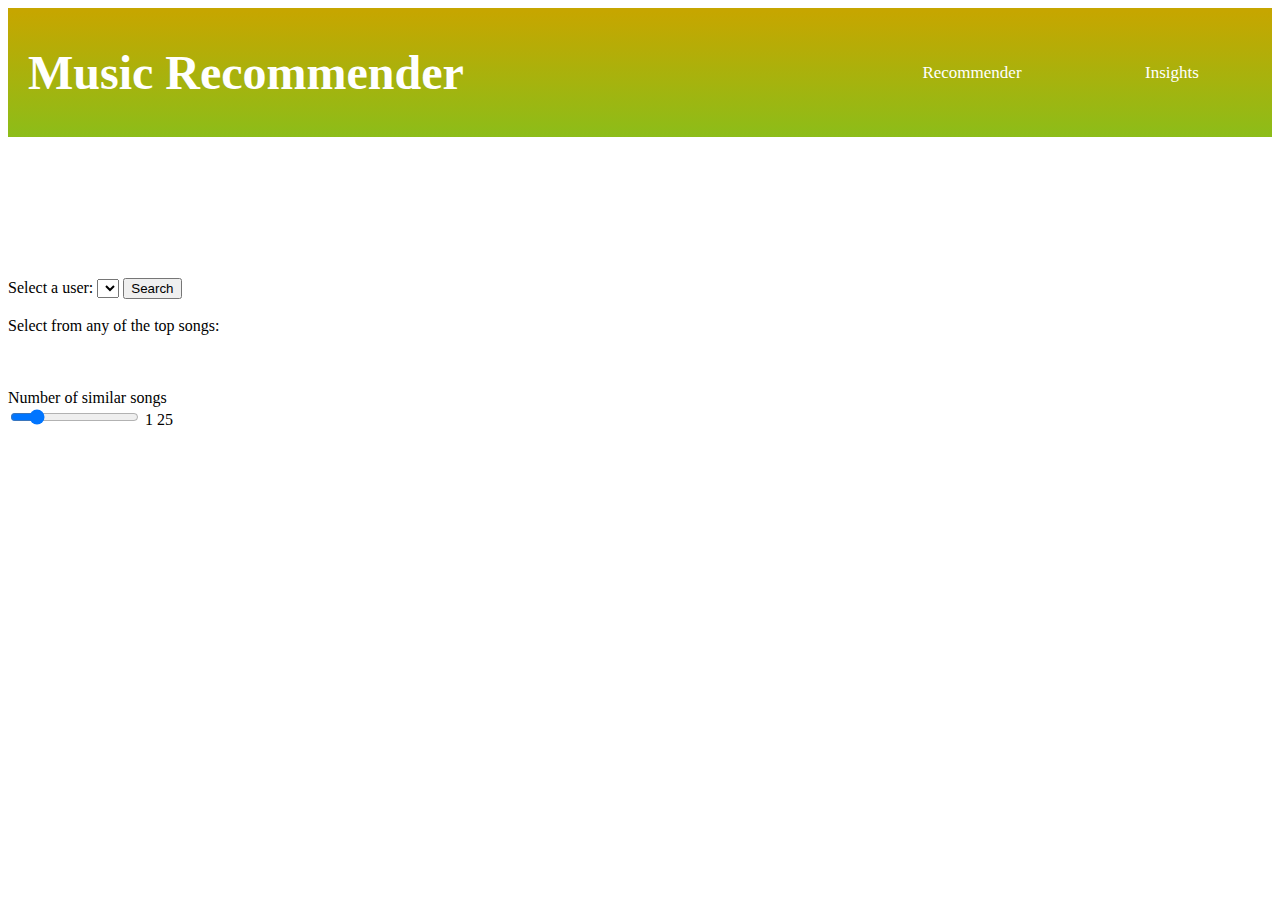
==== webapp/index.html @ 54e32ed4 "second commit" ====
<!DOCTYPE html>
<head>
    <link rel="stylesheet" href="home.css">
    <link rel="stylesheet" href="//rawgithub.com/Caged/d3-tip/master/examples/example-styles.css">
    <meta charset="utf-8">
    <title>Music Recommender</title>
</head>

<body>
  <script type="text/javascript" src="../lib/d3.v5.min.js"></script>
  <script type="text/javascript" src="../lib/d3-tip.min.js"></script>
  <script type="text/javascript" src='../lib/plotly-2.27.0.min.js'></script>
  <script type="text/javascript" src="main_artist.js"></script>

  <div>
    <link href="./home.css" rel="stylesheet" />
    <div class="home-container">
      <header data-role="Header" class="home-header">
        <h1 class="home-text">Music Recommender</h1>
        <div class="home-nav">
          <nav class="navigation-links-nav navigation-links-root-class-name15">
            <a href="index.html" class="navigation-links-navlink">
              <span>Recommender</span>
            </a>
            <a href="insights.html" class="navigation-links-navlink1">
              <span>Insights</span>
            </a>
          </nav>
        </div>
      </header>
    </div>
  </div>

  <label>Select a user:</label>
  <select class="select_user" id="user"></select>
  <button id = "search">Search</button>
  
  <br><br>
  <div id="top_songs">Select from any of the top songs:
  <br><br>
  </div>
  <br><br>
  
  <div class="slider-container">
  <div class="slider-text">Number of similar songs</div>
  <div>
      <input type="range" min="1" max="25" value="5" class="slider" id="similar_count_slider">
      <span class="slider-label slider-min">1</span>
      <span class="slider-label slider-max">25</span>
</div>
</div>

</body>
</html>
---- webapp/home.css ----
.navigation-links-nav {
  flex: 0 0 auto;
  display: flex;
  align-items: center;
  flex-direction: row;
}
.navigation-links-navlink {
  color: #ffffff;
  font-size: 32px;
  text-decoration: none;
}
.navigation-links-navlink1 {
  color: #ffffff;
  font-size: 32px;
  margin-left: var(--dl-space-space-twounits);
  text-decoration: none;
}








.navigation-links-root-class-name15 {
  width: 100%;
  overflow: auto;
}

.navigation-links-root-class-name15 a{
float: left;
  padding: 12px;
  color: rgb(255, 255, 255);
  text-decoration: none;
  font-size: 17px;
  width: 100%; /* Four equal-width links. If you have two links, use 50%, and 33.33% for three links, etc.. */
  text-align: center; /* If you want the text to be centered */
}

@media(max-width: 767px) {
  .navigation-links-nav {
    align-items: flex-start;
    flex-direction: column;
  }
  .navigation-links-navlink {
    margin-bottom: var(--dl-space-space-unit);
    margin-left: 10;
    margin-right: 10;
  }
  .navigation-links-navlink1 {
    margin-left: 10;
    margin-right: 20;
    margin-bottom: var(--dl-space-space-unit);
  }
}

.home-container {
  width: 100%;
  display: flex;
  overflow: auto;
  min-height: 30vh;
  align-items: center;
  flex-direction: column;
  justify-content: flex-start;
}
.home-header {
  width: 100%;
  height: 129px;
  display: flex;
  max-width: var(--dl-size-size-maxwidth);
  align-items: center;
  padding-top: var(--dl-space-space-twounits);
  padding-left: var(--dl-space-space-threeunits);
  padding-right: var(--dl-space-space-threeunits);
  padding-bottom: var(--dl-space-space-twounits);
  justify-content: space-between;
  background-image: linear-gradient(180deg, rgb(198, 166, 0) 3.00%,rgb(140, 189, 25) 100.00%);
}
.home-text {
  color: #ffffff;
  font-size: 3em;
  align-self: center;
  font-family: "Inter";
  margin-left: 20px;
}
.home-nav {
  display: flex;
  width: 400px;
}
.home-container1 {
  flex: 0 0 auto;
  width: auto;
  height: auto;
  display: flex;
  align-items: flex-start;
  justify-content: center;
}
.home-text1 {
  color: var(--dl-color-gray-black);
  font-size: 30px;
  align-self: center;
  font-style: normal;
  margin-top: var(--dl-space-space-oneandhalfunits);
  font-weight: 700;
  padding-top: var(--dl-space-space-halfunit);
  margin-right: 10px;
  text-transform: capitalize;
}
.home-container2 {
  flex: 0 0 auto;
  width: auto;
  height: auto;
  display: flex;
  align-items: flex-start;
  justify-content: center;
}
.home-container3 {
  flex: 0 0 auto;
  width: auto;
  height: auto;
  display: flex;
  position: relative;
  align-items: flex-start;
  justify-content: center;
}
.home-select {
  width: var(--dl-size-size-xxlarge);
  align-self: flex-start;
  margin-top: var(--dl-space-space-twounits);
  border-color: var(--dl-color-gray-black);
  border-width: 1px;
}
@media(max-width: 767px) {
  .home-header {
    padding-left: var(--dl-space-space-twounits);
    padding-right: var(--dl-space-space-twounits);
  }
  .home-nav {
    display: none;
  }
}
@media(max-width: 479px) {
  .home-header {
    padding: var(--dl-space-space-unit);
  }
}
---- webapp/home.css ----
.navigation-links-nav {
  flex: 0 0 auto;
  display: flex;
  align-items: center;
  flex-direction: row;
}
.navigation-links-navlink {
  color: #ffffff;
  font-size: 32px;
  text-decoration: none;
}
.navigation-links-navlink1 {
  color: #ffffff;
  font-size: 32px;
  margin-left: var(--dl-space-space-twounits);
  text-decoration: none;
}








.navigation-links-root-class-name15 {
  width: 100%;
  overflow: auto;
}

.navigation-links-root-class-name15 a{
float: left;
  padding: 12px;
  color: rgb(255, 255, 255);
  text-decoration: none;
  font-size: 17px;
  width: 100%; /* Four equal-width links. If you have two links, use 50%, and 33.33% for three links, etc.. */
  text-align: center; /* If you want the text to be centered */
}

@media(max-width: 767px) {
  .navigation-links-nav {
    align-items: flex-start;
    flex-direction: column;
  }
  .navigation-links-navlink {
    margin-bottom: var(--dl-space-space-unit);
    margin-left: 10;
    margin-right: 10;
  }
  .navigation-links-navlink1 {
    margin-left: 10;
    margin-right: 20;
    margin-bottom: var(--dl-space-space-unit);
  }
}

.home-container {
  width: 100%;
  display: flex;
  overflow: auto;
  min-height: 30vh;
  align-items: center;
  flex-direction: column;
  justify-content: flex-start;
}
.home-header {
  width: 100%;
  height: 129px;
  display: flex;
  max-width: var(--dl-size-size-maxwidth);
  align-items: center;
  padding-top: var(--dl-space-space-twounits);
  padding-left: var(--dl-space-space-threeunits);
  padding-right: var(--dl-space-space-threeunits);
  padding-bottom: var(--dl-space-space-twounits);
  justify-content: space-between;
  background-image: linear-gradient(180deg, rgb(198, 166, 0) 3.00%,rgb(140, 189, 25) 100.00%);
}
.home-text {
  color: #ffffff;
  font-size: 3em;
  align-self: center;
  font-family: "Inter";
  margin-left: 20px;
}
.home-nav {
  display: flex;
  width: 400px;
}
.home-container1 {
  flex: 0 0 auto;
  width: auto;
  height: auto;
  display: flex;
  align-items: flex-start;
  justify-content: center;
}
.home-text1 {
  color: var(--dl-color-gray-black);
  font-size: 30px;
  align-self: center;
  font-style: normal;
  margin-top: var(--dl-space-space-oneandhalfunits);
  font-weight: 700;
  padding-top: var(--dl-space-space-halfunit);
  margin-right: 10px;
  text-transform: capitalize;
}
.home-container2 {
  flex: 0 0 auto;
  width: auto;
  height: auto;
  display: flex;
  align-items: flex-start;
  justify-content: center;
}
.home-container3 {
  flex: 0 0 auto;
  width: auto;
  height: auto;
  display: flex;
  position: relative;
  align-items: flex-start;
  justify-content: center;
}
.home-select {
  width: var(--dl-size-size-xxlarge);
  align-self: flex-start;
  margin-top: var(--dl-space-space-twounits);
  border-color: var(--dl-color-gray-black);
  border-width: 1px;
}
@media(max-width: 767px) {
  .home-header {
    padding-left: var(--dl-space-space-twounits);
    padding-right: var(--dl-space-space-twounits);
  }
  .home-nav {
    display: none;
  }
}
@media(max-width: 479px) {
  .home-header {
    padding: var(--dl-space-space-unit);
  }
}
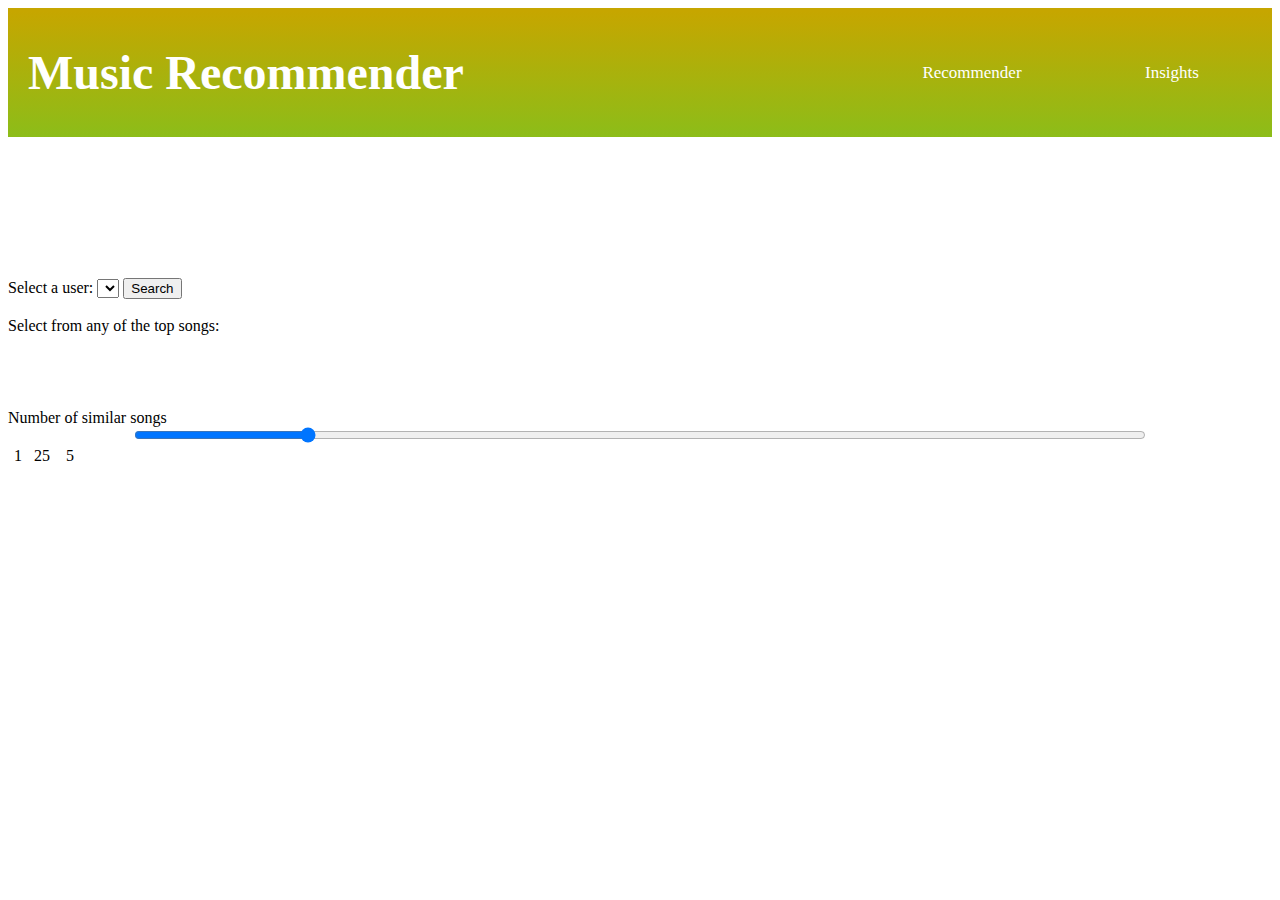
==== commit d887e3cd: "force directed graph implemented" ====
--- a/webapp/index.html
+++ b/webapp/index.html
@@ -1,16 +1,17 @@
 <!DOCTYPE html>
+
 <head>
-    <link rel="stylesheet" href="home.css">
-    <link rel="stylesheet" href="//rawgithub.com/Caged/d3-tip/master/examples/example-styles.css">
-    <meta charset="utf-8">
-    <title>Music Recommender</title>
+  <link rel="stylesheet" href="home.css">
+  <link rel="stylesheet" href="//rawgithub.com/Caged/d3-tip/master/examples/example-styles.css">
+  <meta charset="utf-8">
+  <title>Music Recommender</title>
 </head>
 
 <body>
   <script type="text/javascript" src="../lib/d3.v5.min.js"></script>
   <script type="text/javascript" src="../lib/d3-tip.min.js"></script>
   <script type="text/javascript" src='../lib/plotly-2.27.0.min.js'></script>
-  <script type="text/javascript" src="main_artist.js"></script>
+  <script type="text/javascript" src="main_v1.js"></script>
 
   <div>
     <link href="./home.css" rel="stylesheet" />
@@ -33,22 +34,25 @@
 
   <label>Select a user:</label>
   <select class="select_user" id="user"></select>
-  <button id = "search">Search</button>
-  
+  <button id="search">Search</button>
+
   <br><br>
   <div id="top_songs">Select from any of the top songs:
-  <br><br>
+    <br><br>
   </div>
   <br><br>
-  
+
   <div class="slider-container">
-  <div class="slider-text">Number of similar songs</div>
-  <div>
+    <div class="slider-text">Number of similar songs</div>
+    <div>
       <input type="range" min="1" max="25" value="5" class="slider" id="similar_count_slider">
       <span class="slider-label slider-min">1</span>
       <span class="slider-label slider-max">25</span>
-</div>
-</div>
+      <div class="slider-value-box">
+        <span id="slider-value">5</span>
+      </div>
+    </div>
+  </div>
+</body>
 
-</body>
 </html>--- a/webapp/home.css
+++ b/webapp/home.css
@@ -16,7 +16,42 @@
   text-decoration: none;
 }
 
+.default-link {
+  fill: none;
+  stroke: #f50000;
+  stroke-width: 6px;
+}
 
+.top-link {
+  fill: none;
+  stroke: #666;
+  stroke-width: 1.5px;
+}
+
+/* css for the slider */
+.slider-container {
+  margin-top: 20px;
+}
+
+.slider-text {
+  font-size: 16px;
+}
+
+.slider {
+  width: 80%;
+  margin: 0 10%;
+}
+
+.slider-label {
+  display: inline-block;
+  width: 20px;
+  text-align: center;
+}
+
+.slider-value-box {
+  display: inline-block;
+  margin-left: 10px;
+}
 
 
 
--- a/webapp/home.css
+++ b/webapp/home.css
@@ -16,7 +16,42 @@
   text-decoration: none;
 }
 
+.default-link {
+  fill: none;
+  stroke: #f50000;
+  stroke-width: 6px;
+}
 
+.top-link {
+  fill: none;
+  stroke: #666;
+  stroke-width: 1.5px;
+}
+
+/* css for the slider */
+.slider-container {
+  margin-top: 20px;
+}
+
+.slider-text {
+  font-size: 16px;
+}
+
+.slider {
+  width: 80%;
+  margin: 0 10%;
+}
+
+.slider-label {
+  display: inline-block;
+  width: 20px;
+  text-align: center;
+}
+
+.slider-value-box {
+  display: inline-block;
+  margin-left: 10px;
+}
 
 
 
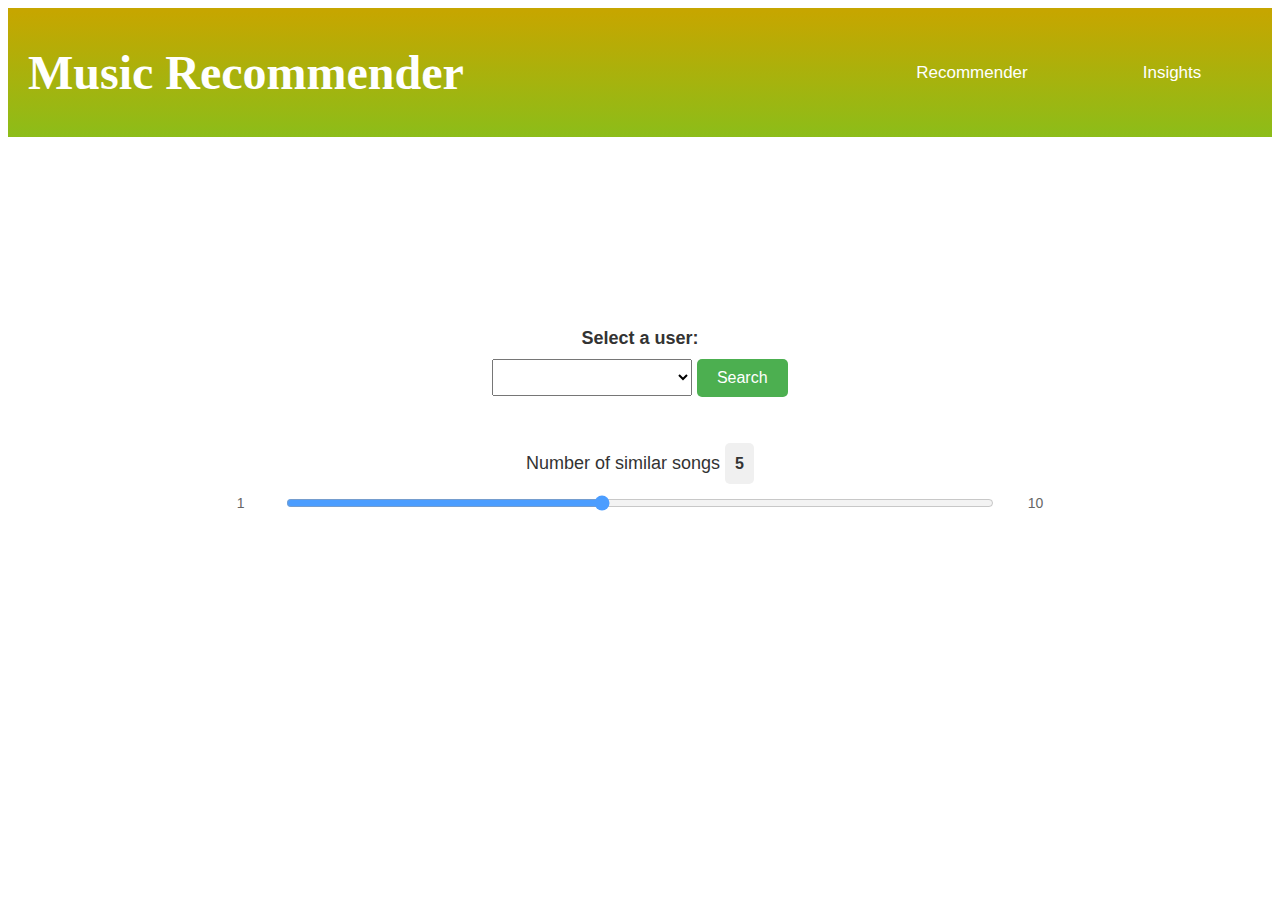
==== commit 608b2c60: "Improved Home Page" ====
--- a/webapp/index.html
+++ b/webapp/index.html
@@ -1,17 +1,16 @@
 <!DOCTYPE html>
-
 <head>
-  <link rel="stylesheet" href="home.css">
-  <link rel="stylesheet" href="//rawgithub.com/Caged/d3-tip/master/examples/example-styles.css">
-  <meta charset="utf-8">
-  <title>Music Recommender</title>
+    <link rel="stylesheet" href="home.css">
+    <link rel="stylesheet" href="d3tip.css">
+    <meta charset="utf-8">
+    <title>Music Recommender</title>
 </head>
 
 <body>
   <script type="text/javascript" src="../lib/d3.v5.min.js"></script>
   <script type="text/javascript" src="../lib/d3-tip.min.js"></script>
-  <script type="text/javascript" src='../lib/plotly-2.27.0.min.js'></script>
-  <script type="text/javascript" src="main_v1.js"></script>
+  <script type="text/javascript" src='../lib/plotly.min.js'></script>
+  <script type="text/javascript" src="main.js"></script>
 
   <div>
     <link href="./home.css" rel="stylesheet" />
@@ -32,27 +31,30 @@
     </div>
   </div>
 
-  <label>Select a user:</label>
-  <select class="select_user" id="user"></select>
-  <button id="search">Search</button>
+  <div class="center-container">
+    <label>Select a user:</label>
+    <select class="select_user" id="user"></select>
+    <button id="search">Search</button>
+  </div>
 
-  <br><br>
-  <div id="top_songs">Select from any of the top songs:
-    <br><br>
-  </div>
+
   <br><br>
 
   <div class="slider-container">
-    <div class="slider-text">Number of similar songs</div>
-    <div>
-      <input type="range" min="1" max="25" value="5" class="slider" id="similar_count_slider">
-      <span class="slider-label slider-min">1</span>
-      <span class="slider-label slider-max">25</span>
+    <div class="slider-text">Number of similar songs
       <div class="slider-value-box">
         <span id="slider-value">5</span>
       </div>
     </div>
+    <div>
+      <span class="slider-label slider-min">1</span>
+      <input type="range" min="1" max="10" value="5" class="slider" id="similar_count_slider">
+      <span class="slider-label slider-max">10</span>
+
+    </div>
   </div>
+
+  
 </body>
 
 </html>--- a/webapp/home.css
+++ b/webapp/home.css
@@ -1,3 +1,10 @@
+
+
+body, label, .slider-text, .slider-label, #slider-value, .home-text, .home-text1, .home-text2 {
+  font-family: "Inter", sans-serif;
+}
+
+
 .navigation-links-nav {
   flex: 0 0 auto;
   display: flex;
@@ -15,47 +22,6 @@
   margin-left: var(--dl-space-space-twounits);
   text-decoration: none;
 }
-
-.default-link {
-  fill: none;
-  stroke: #f50000;
-  stroke-width: 6px;
-}
-
-.top-link {
-  fill: none;
-  stroke: #666;
-  stroke-width: 1.5px;
-}
-
-/* css for the slider */
-.slider-container {
-  margin-top: 20px;
-}
-
-.slider-text {
-  font-size: 16px;
-}
-
-.slider {
-  width: 80%;
-  margin: 0 10%;
-}
-
-.slider-label {
-  display: inline-block;
-  width: 20px;
-  text-align: center;
-}
-
-.slider-value-box {
-  display: inline-block;
-  margin-left: 10px;
-}
-
-
-
-
 
 
 .navigation-links-root-class-name15 {
@@ -180,3 +146,113 @@
     padding: var(--dl-space-space-unit);
   }
 }
+
+
+/* ===========================SLIDER=================================== */
+.slider-container {
+  width: 80%;
+  margin: auto;
+  text-align: center;
+}
+
+/* Styles for the slider text */
+.slider-text {
+  margin-bottom: 10px;
+  font-size: 18px;
+  color: #333;
+}
+
+/* Styles for the slider labels */
+.slider-label {
+  display: inline-block;
+  width: 30px;
+  font-size: 14px;
+  color: #666;
+}
+
+.slider-min {
+  text-align: left;
+}
+
+.slider-max {
+  text-align: right;
+}
+
+/* Styles for the slider input */
+.slider {
+  width: 70%;
+  margin: 0 15px;
+  height: 10px;
+  border-radius: 5px;
+  background: #ddd;
+  outline: none;
+  opacity: 0.7;
+  -webkit-transition: 0.2s;
+  transition: opacity 0.2s;
+}
+
+.slider:hover {
+  opacity: 1;
+}
+
+/* Styles for the slider value box */
+.slider-value-box {
+  margin-top: 10px;
+  background-color: #f0f0f0;
+  padding: 10px;
+  display: inline-block;
+  border-radius: 5px;
+}
+
+/* Styles for the slider value */
+#slider-value {
+  font-size: 16px;
+  color: #333;
+  font-weight: bold;
+}
+
+/* ===================================LABEL======================================================= */
+
+label {
+  display: block;
+  font-size: 18px;
+  margin-bottom: 10px;
+  color: #333;
+  font-weight: bold;
+}
+
+/* =========================================================================================== */
+
+.center-container {
+  text-align: center;
+  margin-top: 50px;
+}
+
+/* Style for the label */
+label {
+  display: block;
+  font-size: 18px;
+  margin-bottom: 10px;
+}
+
+/* Style for the select element */
+.select_user {
+  padding: 8px;
+  font-size: 16px;
+  width: 200px;
+}
+
+/* Style for the button */
+#search {
+  padding: 10px 20px;
+  font-size: 16px;
+  background-color: #4CAF50;
+  color: #fff;
+  border: none;
+  border-radius: 5px;
+  cursor: pointer;
+}
+
+#search:hover {
+  background-color: #45a049;
+}--- a/webapp/d3tip.css
+++ b/webapp/d3tip.css
@@ -0,0 +1,55 @@
+.d3-tip {
+  line-height: 1;
+  font-weight: bold;
+  padding: 12px;
+  background: rgba(0, 0, 0, 0.8);
+  color: #fff;
+  border-radius: 2px;
+  pointer-events: none;
+}
+
+/* Creates a small triangle extender for the tooltip */
+.d3-tip:after {
+  box-sizing: border-box;
+  display: inline;
+  font-size: 10px;
+  width: 100%;
+  line-height: 1;
+  color: rgba(0, 0, 0, 0.8);
+  position: absolute;
+  pointer-events: none;
+}
+
+/* Northward tooltips */
+.d3-tip.n:after {
+  content: "\25BC";
+  margin: -1px 0 0 0;
+  top: 100%;
+  left: 0;
+  text-align: center;
+}
+
+/* Eastward tooltips */
+.d3-tip.e:after {
+  content: "\25C0";
+  margin: -4px 0 0 0;
+  top: 50%;
+  left: -8px;
+}
+
+/* Southward tooltips */
+.d3-tip.s:after {
+  content: "\25B2";
+  margin: 0 0 1px 0;
+  top: -8px;
+  left: 0;
+  text-align: center;
+}
+
+/* Westward tooltips */
+.d3-tip.w:after {
+  content: "\25B6";
+  margin: -4px 0 0 -1px;
+  top: 50%;
+  left: 100%;
+}
--- a/webapp/home.css
+++ b/webapp/home.css
@@ -1,3 +1,10 @@
+
+
+body, label, .slider-text, .slider-label, #slider-value, .home-text, .home-text1, .home-text2 {
+  font-family: "Inter", sans-serif;
+}
+
+
 .navigation-links-nav {
   flex: 0 0 auto;
   display: flex;
@@ -15,47 +22,6 @@
   margin-left: var(--dl-space-space-twounits);
   text-decoration: none;
 }
-
-.default-link {
-  fill: none;
-  stroke: #f50000;
-  stroke-width: 6px;
-}
-
-.top-link {
-  fill: none;
-  stroke: #666;
-  stroke-width: 1.5px;
-}
-
-/* css for the slider */
-.slider-container {
-  margin-top: 20px;
-}
-
-.slider-text {
-  font-size: 16px;
-}
-
-.slider {
-  width: 80%;
-  margin: 0 10%;
-}
-
-.slider-label {
-  display: inline-block;
-  width: 20px;
-  text-align: center;
-}
-
-.slider-value-box {
-  display: inline-block;
-  margin-left: 10px;
-}
-
-
-
-
 
 
 .navigation-links-root-class-name15 {
@@ -180,3 +146,113 @@
     padding: var(--dl-space-space-unit);
   }
 }
+
+
+/* ===========================SLIDER=================================== */
+.slider-container {
+  width: 80%;
+  margin: auto;
+  text-align: center;
+}
+
+/* Styles for the slider text */
+.slider-text {
+  margin-bottom: 10px;
+  font-size: 18px;
+  color: #333;
+}
+
+/* Styles for the slider labels */
+.slider-label {
+  display: inline-block;
+  width: 30px;
+  font-size: 14px;
+  color: #666;
+}
+
+.slider-min {
+  text-align: left;
+}
+
+.slider-max {
+  text-align: right;
+}
+
+/* Styles for the slider input */
+.slider {
+  width: 70%;
+  margin: 0 15px;
+  height: 10px;
+  border-radius: 5px;
+  background: #ddd;
+  outline: none;
+  opacity: 0.7;
+  -webkit-transition: 0.2s;
+  transition: opacity 0.2s;
+}
+
+.slider:hover {
+  opacity: 1;
+}
+
+/* Styles for the slider value box */
+.slider-value-box {
+  margin-top: 10px;
+  background-color: #f0f0f0;
+  padding: 10px;
+  display: inline-block;
+  border-radius: 5px;
+}
+
+/* Styles for the slider value */
+#slider-value {
+  font-size: 16px;
+  color: #333;
+  font-weight: bold;
+}
+
+/* ===================================LABEL======================================================= */
+
+label {
+  display: block;
+  font-size: 18px;
+  margin-bottom: 10px;
+  color: #333;
+  font-weight: bold;
+}
+
+/* =========================================================================================== */
+
+.center-container {
+  text-align: center;
+  margin-top: 50px;
+}
+
+/* Style for the label */
+label {
+  display: block;
+  font-size: 18px;
+  margin-bottom: 10px;
+}
+
+/* Style for the select element */
+.select_user {
+  padding: 8px;
+  font-size: 16px;
+  width: 200px;
+}
+
+/* Style for the button */
+#search {
+  padding: 10px 20px;
+  font-size: 16px;
+  background-color: #4CAF50;
+  color: #fff;
+  border: none;
+  border-radius: 5px;
+  cursor: pointer;
+}
+
+#search:hover {
+  background-color: #45a049;
+}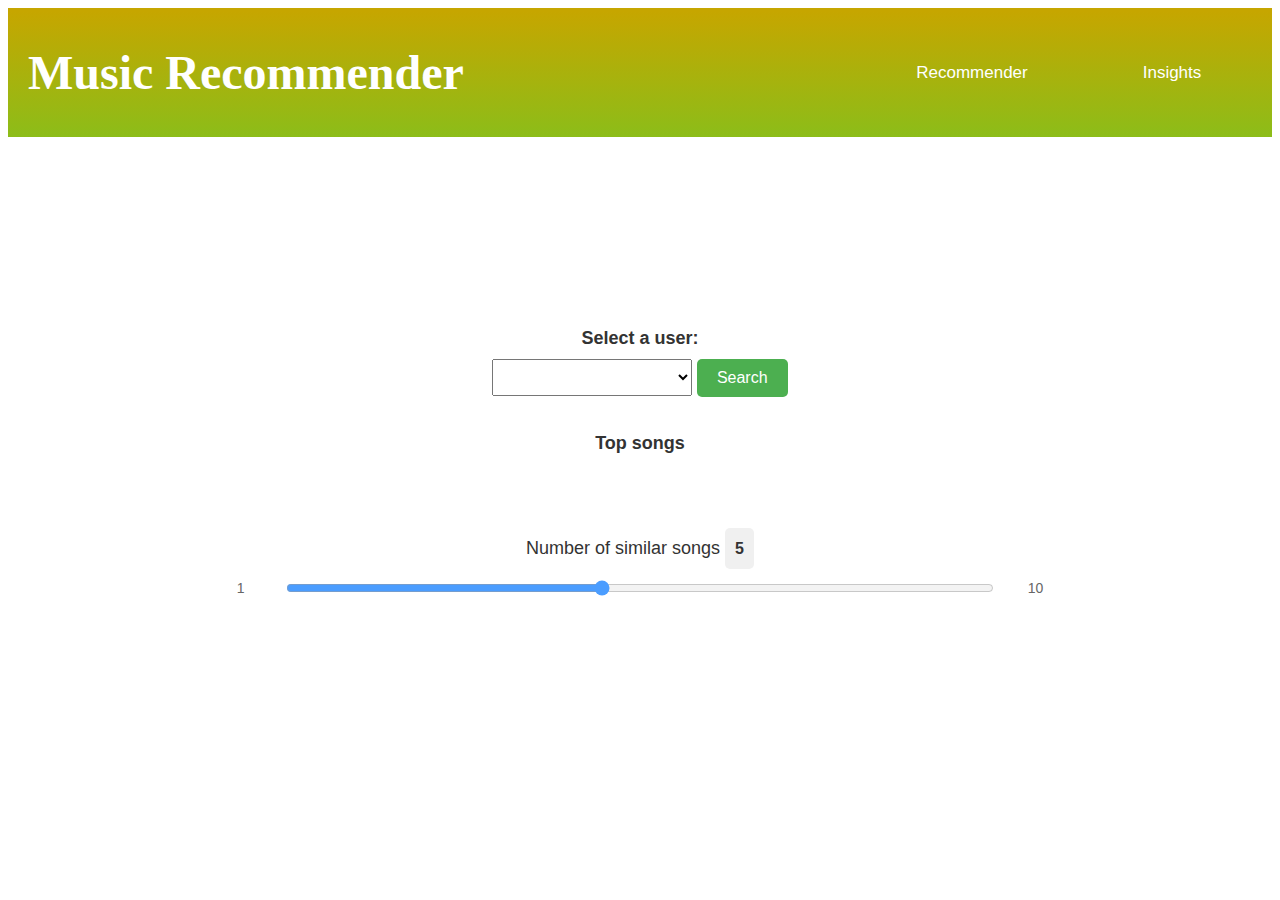
==== commit add5db3b: "added top songs display" ====
--- a/webapp/index.html
+++ b/webapp/index.html
@@ -39,13 +39,19 @@
 
 
   <br><br>
-
+  <div id="topSongsListContainer">
+    <label> Top songs </label>
+    <div id="topSongsList"></div> 
+  </div>
+  <br><br>
   <div class="slider-container">
     <div class="slider-text">Number of similar songs
       <div class="slider-value-box">
         <span id="slider-value">5</span>
       </div>
+ 
     </div>
+    
     <div>
       <span class="slider-label slider-min">1</span>
       <input type="range" min="1" max="10" value="5" class="slider" id="similar_count_slider">
--- a/webapp/home.css
+++ b/webapp/home.css
@@ -255,4 +255,14 @@
 
 #search:hover {
   background-color: #45a049;
+}
+
+
+#topSongsListContainer {
+  text-align: center; /* Center align the content */
+}
+
+#topSongsList {
+  display: inline-block; /* Ensure div only takes required width */
+  text-align: left; /* Reset text alignment for the inner content */
 }--- a/webapp/home.css
+++ b/webapp/home.css
@@ -255,4 +255,14 @@
 
 #search:hover {
   background-color: #45a049;
+}
+
+
+#topSongsListContainer {
+  text-align: center; /* Center align the content */
+}
+
+#topSongsList {
+  display: inline-block; /* Ensure div only takes required width */
+  text-align: left; /* Reset text alignment for the inner content */
 }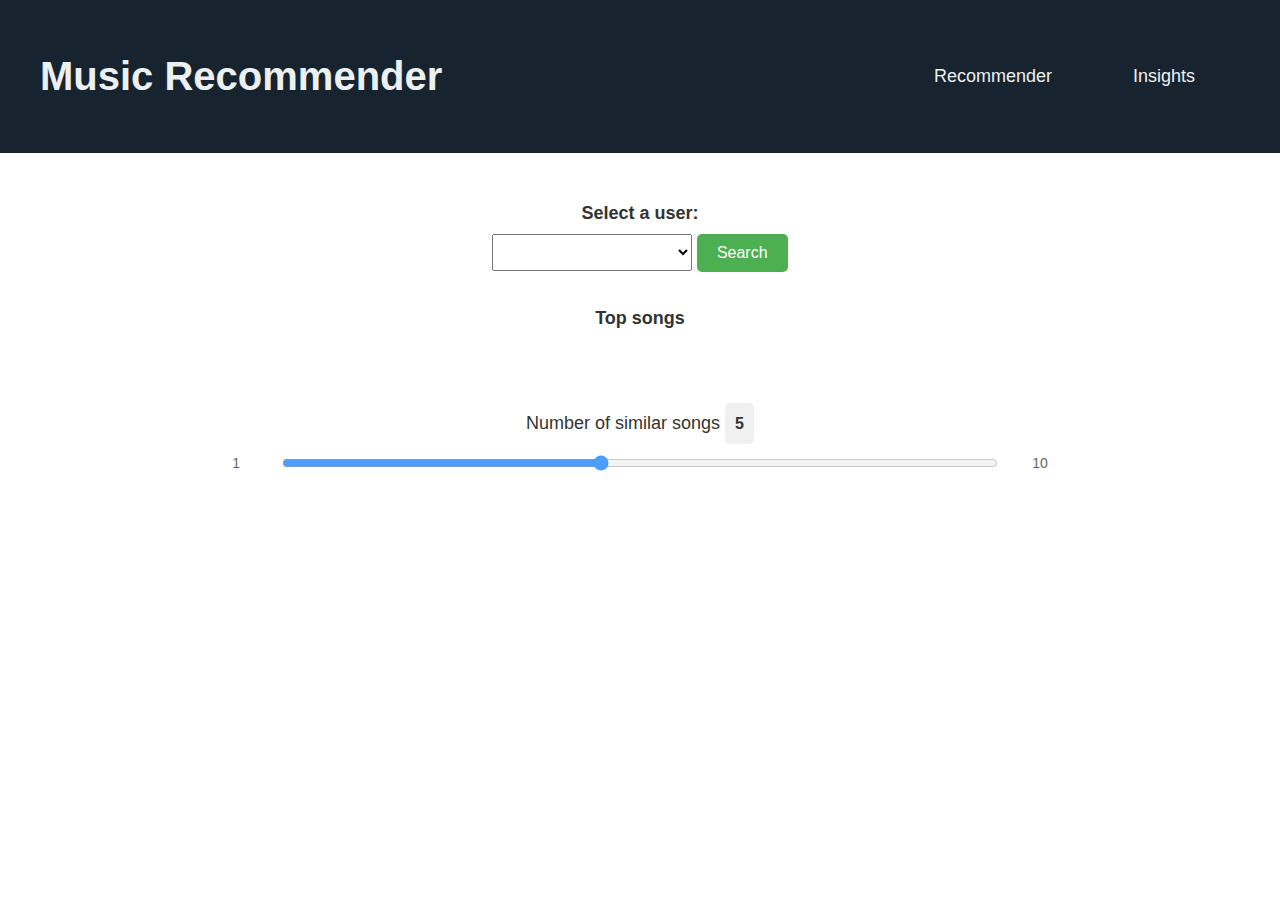
==== commit 40ec8c52: "Improved UI" ====
--- a/webapp/index.html
+++ b/webapp/index.html
@@ -18,7 +18,7 @@
       <header data-role="Header" class="home-header">
         <h1 class="home-text">Music Recommender</h1>
         <div class="home-nav">
-          <nav class="navigation-links-nav navigation-links-root-class-name15">
+          <nav class="navigation-links-nav">
             <a href="index.html" class="navigation-links-navlink">
               <span>Recommender</span>
             </a>
--- a/webapp/home.css
+++ b/webapp/home.css
@@ -1,152 +1,96 @@
 
 
-body, label, .slider-text, .slider-label, #slider-value, .home-text, .home-text1, .home-text2 {
-  font-family: "Inter", sans-serif;
-}
-
-
-.navigation-links-nav {
-  flex: 0 0 auto;
-  display: flex;
-  align-items: center;
-  flex-direction: row;
-}
-.navigation-links-navlink {
-  color: #ffffff;
-  font-size: 32px;
-  text-decoration: none;
-}
-.navigation-links-navlink1 {
-  color: #ffffff;
-  font-size: 32px;
-  margin-left: var(--dl-space-space-twounits);
-  text-decoration: none;
-}
-
-
-.navigation-links-root-class-name15 {
-  width: 100%;
-  overflow: auto;
-}
-
-.navigation-links-root-class-name15 a{
-float: left;
-  padding: 12px;
-  color: rgb(255, 255, 255);
-  text-decoration: none;
-  font-size: 17px;
-  width: 100%; /* Four equal-width links. If you have two links, use 50%, and 33.33% for three links, etc.. */
-  text-align: center; /* If you want the text to be centered */
-}
-
-@media(max-width: 767px) {
-  .navigation-links-nav {
-    align-items: flex-start;
-    flex-direction: column;
-  }
-  .navigation-links-navlink {
-    margin-bottom: var(--dl-space-space-unit);
-    margin-left: 10;
-    margin-right: 10;
-  }
-  .navigation-links-navlink1 {
-    margin-left: 10;
-    margin-right: 20;
-    margin-bottom: var(--dl-space-space-unit);
-  }
+body {
+  margin: 0;
+  font-family: 'Segoe UI', Tahoma, Geneva, Verdana, sans-serif;
+}
+
+hr {
+  border: 0;
+  height: 1px;
+  background: linear-gradient(to right, #ccc, #333, #ccc);
 }
 
 .home-container {
   width: 100%;
   display: flex;
   overflow: auto;
-  min-height: 30vh;
+  min-height: 17vh;
   align-items: center;
   flex-direction: column;
   justify-content: flex-start;
 }
+
 .home-header {
   width: 100%;
-  height: 129px;
+  height: 17vh; /* Adjust the height as needed */
   display: flex;
   max-width: var(--dl-size-size-maxwidth);
   align-items: center;
-  padding-top: var(--dl-space-space-twounits);
-  padding-left: var(--dl-space-space-threeunits);
-  padding-right: var(--dl-space-space-threeunits);
-  padding-bottom: var(--dl-space-space-twounits);
   justify-content: space-between;
-  background-image: linear-gradient(180deg, rgb(198, 166, 0) 3.00%,rgb(140, 189, 25) 100.00%);
-}
+  background-color: #17232e; /* Dark background color */
+  position: fixed;
+  top: 0;
+  z-index: 100;
+}
+
 .home-text {
-  color: #ffffff;
-  font-size: 3em;
+  color: #ecf0f1; /* Light text color for contrast */
+  font-size: 40px;
+  margin-left: 40px;
   align-self: center;
-  font-family: "Inter";
-  margin-left: 20px;
-}
+}
+
 .home-nav {
   display: flex;
-  width: 400px;
-}
-.home-container1 {
-  flex: 0 0 auto;
-  width: auto;
-  height: auto;
-  display: flex;
-  align-items: flex-start;
-  justify-content: center;
-}
-.home-text1 {
-  color: var(--dl-color-gray-black);
-  font-size: 30px;
+  width: 30%;
   align-self: center;
-  font-style: normal;
-  margin-top: var(--dl-space-space-oneandhalfunits);
-  font-weight: 700;
-  padding-top: var(--dl-space-space-halfunit);
-  margin-right: 10px;
-  text-transform: capitalize;
-}
-.home-container2 {
-  flex: 0 0 auto;
-  width: auto;
-  height: auto;
-  display: flex;
-  align-items: flex-start;
-  justify-content: center;
-}
-.home-container3 {
-  flex: 0 0 auto;
-  width: auto;
-  height: auto;
-  display: flex;
-  position: relative;
-  align-items: flex-start;
-  justify-content: center;
-}
-.home-select {
-  width: var(--dl-size-size-xxlarge);
-  align-self: flex-start;
-  margin-top: var(--dl-space-space-twounits);
-  border-color: var(--dl-color-gray-black);
-  border-width: 1px;
-}
+  gap: 30px; /* Adjust the gap between buttons */
+}
+
+.navigation-links-nav{
+  width: 100%;
+}
+
+
+.navigation-links-navlink,
+.navigation-links-navlink1 {
+  padding: 38px;
+  width:fit-content;
+  color: #ecf0f1; /* Light text color for contrast */
+  text-decoration: none;
+  font-size: 18px;
+  align-items: center;
+  text-align: center;
+  cursor: pointer;
+  transition: background-color 0.3s ease, color 0.3s ease; /* Smooth transition on hover */
+}
+
+.navigation-links-navlink:hover,
+.navigation-links-navlink1:hover {
+  background-color: #34495e; /* Darker background color on hover */
+  color: #fff; /* Light text color on hover */
+  height:auto;
+}
+
 @media(max-width: 767px) {
   .home-header {
-    padding-left: var(--dl-space-space-twounits);
-    padding-right: var(--dl-space-space-twounits);
+    flex-direction: column;
+    height: auto;
+    padding: 10px;
   }
-  .home-nav {
-    display: none;
-  }
-}
-@media(max-width: 479px) {
-  .home-header {
-    padding: var(--dl-space-space-unit);
-  }
-}
-
+}
+/* =================================PLOTLY PLOTS======================= */
+
+.plotly-plot {
+  width: 60%; /* Adjust the width as needed */
+  height: 60%;
+  margin: 20px auto; /* Center align the plots */
+}
+
+#stackedbar{
+  width: 90%;
+}
 
 /* ===========================SLIDER=================================== */
 .slider-container {
@@ -223,7 +167,7 @@
 
 /* =========================================================================================== */
 
-.center-container {
+.center-container, .dropdown {
   text-align: center;
   margin-top: 50px;
 }
@@ -236,7 +180,7 @@
 }
 
 /* Style for the select element */
-.select_user {
+.select_user, #year-dropdown, #artistDropdown {
   padding: 8px;
   font-size: 16px;
   width: 200px;
--- a/webapp/home.css
+++ b/webapp/home.css
@@ -1,152 +1,96 @@
 
 
-body, label, .slider-text, .slider-label, #slider-value, .home-text, .home-text1, .home-text2 {
-  font-family: "Inter", sans-serif;
-}
-
-
-.navigation-links-nav {
-  flex: 0 0 auto;
-  display: flex;
-  align-items: center;
-  flex-direction: row;
-}
-.navigation-links-navlink {
-  color: #ffffff;
-  font-size: 32px;
-  text-decoration: none;
-}
-.navigation-links-navlink1 {
-  color: #ffffff;
-  font-size: 32px;
-  margin-left: var(--dl-space-space-twounits);
-  text-decoration: none;
-}
-
-
-.navigation-links-root-class-name15 {
-  width: 100%;
-  overflow: auto;
-}
-
-.navigation-links-root-class-name15 a{
-float: left;
-  padding: 12px;
-  color: rgb(255, 255, 255);
-  text-decoration: none;
-  font-size: 17px;
-  width: 100%; /* Four equal-width links. If you have two links, use 50%, and 33.33% for three links, etc.. */
-  text-align: center; /* If you want the text to be centered */
-}
-
-@media(max-width: 767px) {
-  .navigation-links-nav {
-    align-items: flex-start;
-    flex-direction: column;
-  }
-  .navigation-links-navlink {
-    margin-bottom: var(--dl-space-space-unit);
-    margin-left: 10;
-    margin-right: 10;
-  }
-  .navigation-links-navlink1 {
-    margin-left: 10;
-    margin-right: 20;
-    margin-bottom: var(--dl-space-space-unit);
-  }
+body {
+  margin: 0;
+  font-family: 'Segoe UI', Tahoma, Geneva, Verdana, sans-serif;
+}
+
+hr {
+  border: 0;
+  height: 1px;
+  background: linear-gradient(to right, #ccc, #333, #ccc);
 }
 
 .home-container {
   width: 100%;
   display: flex;
   overflow: auto;
-  min-height: 30vh;
+  min-height: 17vh;
   align-items: center;
   flex-direction: column;
   justify-content: flex-start;
 }
+
 .home-header {
   width: 100%;
-  height: 129px;
+  height: 17vh; /* Adjust the height as needed */
   display: flex;
   max-width: var(--dl-size-size-maxwidth);
   align-items: center;
-  padding-top: var(--dl-space-space-twounits);
-  padding-left: var(--dl-space-space-threeunits);
-  padding-right: var(--dl-space-space-threeunits);
-  padding-bottom: var(--dl-space-space-twounits);
   justify-content: space-between;
-  background-image: linear-gradient(180deg, rgb(198, 166, 0) 3.00%,rgb(140, 189, 25) 100.00%);
-}
+  background-color: #17232e; /* Dark background color */
+  position: fixed;
+  top: 0;
+  z-index: 100;
+}
+
 .home-text {
-  color: #ffffff;
-  font-size: 3em;
+  color: #ecf0f1; /* Light text color for contrast */
+  font-size: 40px;
+  margin-left: 40px;
   align-self: center;
-  font-family: "Inter";
-  margin-left: 20px;
-}
+}
+
 .home-nav {
   display: flex;
-  width: 400px;
-}
-.home-container1 {
-  flex: 0 0 auto;
-  width: auto;
-  height: auto;
-  display: flex;
-  align-items: flex-start;
-  justify-content: center;
-}
-.home-text1 {
-  color: var(--dl-color-gray-black);
-  font-size: 30px;
+  width: 30%;
   align-self: center;
-  font-style: normal;
-  margin-top: var(--dl-space-space-oneandhalfunits);
-  font-weight: 700;
-  padding-top: var(--dl-space-space-halfunit);
-  margin-right: 10px;
-  text-transform: capitalize;
-}
-.home-container2 {
-  flex: 0 0 auto;
-  width: auto;
-  height: auto;
-  display: flex;
-  align-items: flex-start;
-  justify-content: center;
-}
-.home-container3 {
-  flex: 0 0 auto;
-  width: auto;
-  height: auto;
-  display: flex;
-  position: relative;
-  align-items: flex-start;
-  justify-content: center;
-}
-.home-select {
-  width: var(--dl-size-size-xxlarge);
-  align-self: flex-start;
-  margin-top: var(--dl-space-space-twounits);
-  border-color: var(--dl-color-gray-black);
-  border-width: 1px;
-}
+  gap: 30px; /* Adjust the gap between buttons */
+}
+
+.navigation-links-nav{
+  width: 100%;
+}
+
+
+.navigation-links-navlink,
+.navigation-links-navlink1 {
+  padding: 38px;
+  width:fit-content;
+  color: #ecf0f1; /* Light text color for contrast */
+  text-decoration: none;
+  font-size: 18px;
+  align-items: center;
+  text-align: center;
+  cursor: pointer;
+  transition: background-color 0.3s ease, color 0.3s ease; /* Smooth transition on hover */
+}
+
+.navigation-links-navlink:hover,
+.navigation-links-navlink1:hover {
+  background-color: #34495e; /* Darker background color on hover */
+  color: #fff; /* Light text color on hover */
+  height:auto;
+}
+
 @media(max-width: 767px) {
   .home-header {
-    padding-left: var(--dl-space-space-twounits);
-    padding-right: var(--dl-space-space-twounits);
+    flex-direction: column;
+    height: auto;
+    padding: 10px;
   }
-  .home-nav {
-    display: none;
-  }
-}
-@media(max-width: 479px) {
-  .home-header {
-    padding: var(--dl-space-space-unit);
-  }
-}
-
+}
+/* =================================PLOTLY PLOTS======================= */
+
+.plotly-plot {
+  width: 60%; /* Adjust the width as needed */
+  height: 60%;
+  margin: 20px auto; /* Center align the plots */
+}
+
+#stackedbar{
+  width: 90%;
+}
 
 /* ===========================SLIDER=================================== */
 .slider-container {
@@ -223,7 +167,7 @@
 
 /* =========================================================================================== */
 
-.center-container {
+.center-container, .dropdown {
   text-align: center;
   margin-top: 50px;
 }
@@ -236,7 +180,7 @@
 }
 
 /* Style for the select element */
-.select_user {
+.select_user, #year-dropdown, #artistDropdown {
   padding: 8px;
   font-size: 16px;
   width: 200px;
